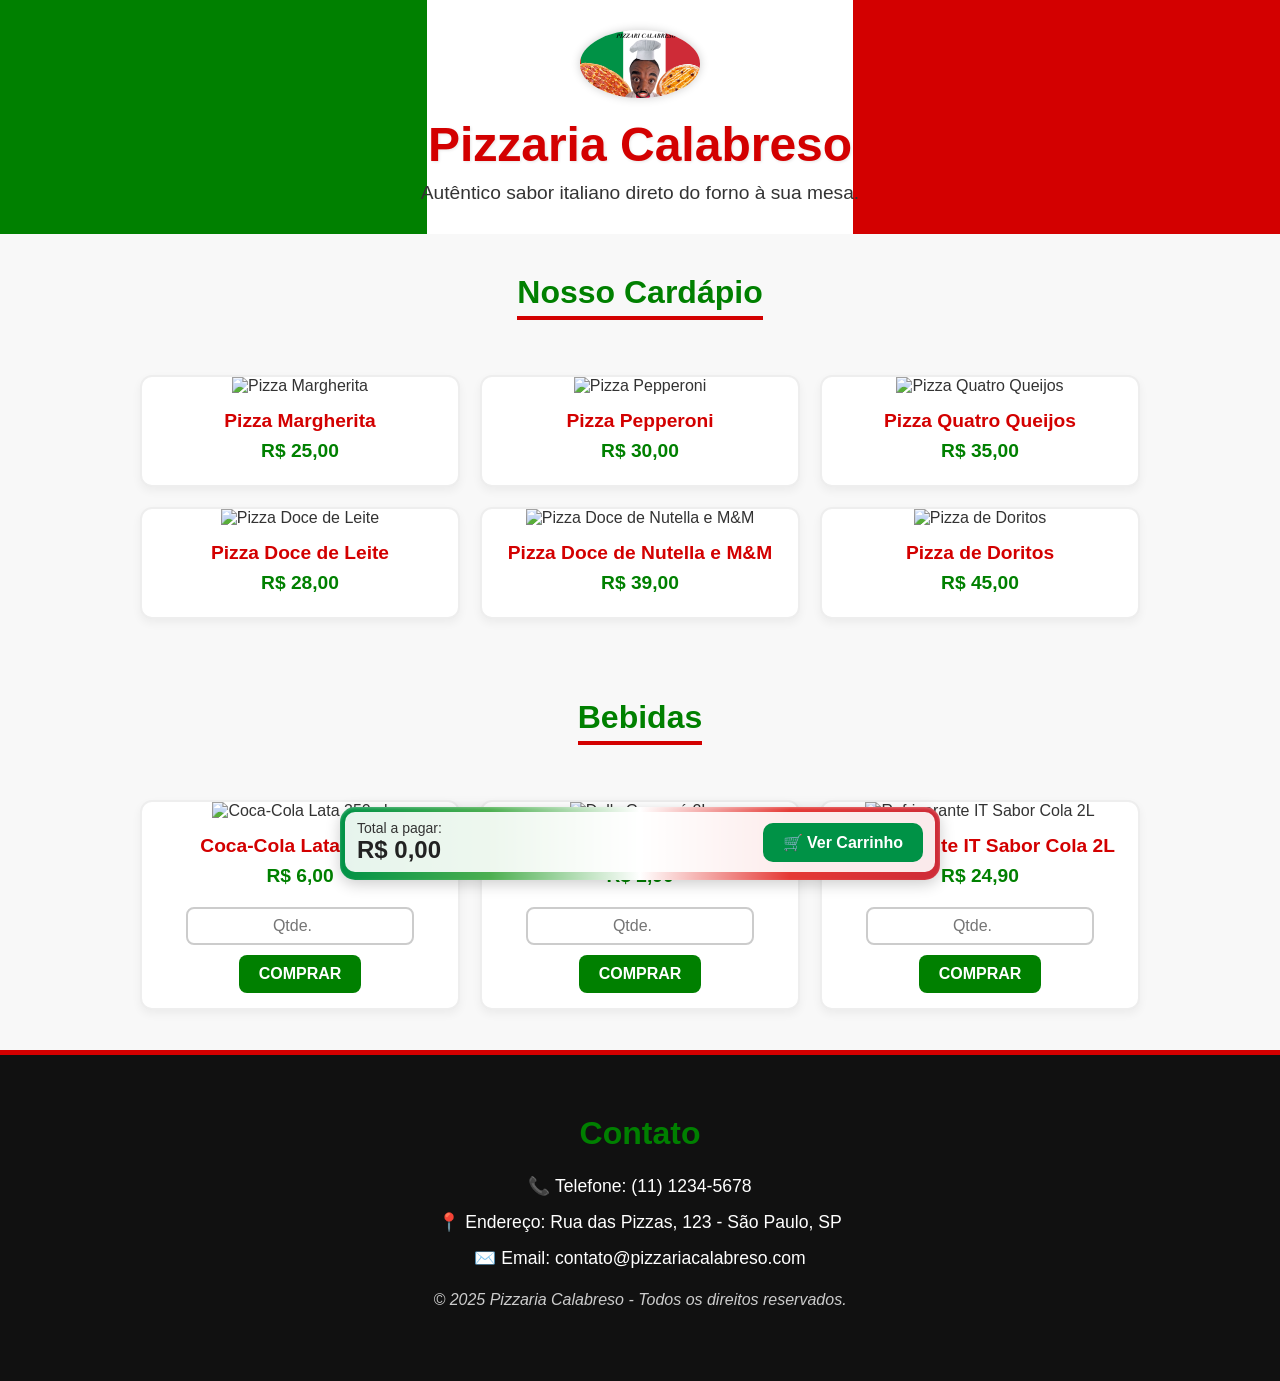
==== index.html @ 76e07abe "Primeiro commit" ====
<!DOCTYPE html>
<html lang="pt-BR">

<head>
    <meta charset="UTF-8">
    <meta name="viewport" content="width=device-width, initial-scale=1.0">
    <meta name="description" content="Explore o cardápio da Pizzaria Calabreso, escolha pizzas e bebidas e monte seu carrinho.">
    <title>Pizzaria Calabreso</title>
    <link rel="stylesheet" href="assets/css/style.css">
</head>

<body>

    <header>
        <img id="banner" src="assets/images/banner.png" alt="Banner da Pizzaria Calabreso">
        <h1>Pizzaria Calabreso</h1>
        <p>Autêntico sabor italiano direto do forno à sua mesa.</p>
    </header>


    <main>
        <h2>Nosso Cardápio</h2>
        <div class="cardapio">
            <a href="pizza1.html" class="pizza-item">
                <img src="https://encrypted-tbn0.gstatic.com/images?q=tbn:ANd9GcQ0KFDZkjY8zVpr1ftr2n7Rm_OLf0Eq3inoxw&s" alt="Pizza Margherita">
                <div class="pizza-info">
                    <h3>Pizza Margherita</h3>
                    <h3 id="preço">R$ 25,00</h3>
                </div>
            </a>

            <a href="pizza2.html" class="pizza-item">
                <img src="https://encrypted-tbn0.gstatic.com/images?q=tbn:ANd9GcTDd4nehw8UKOEGk8yYWLWcIgiwyj87I_IqnQ&s" alt="Pizza Pepperoni">
                <div class="pizza-info">
                    <h3>Pizza Pepperoni</h3>
                    <h3 id="preço">R$ 30,00</h3>
                </div>
            </a>

            <a href="pizza3.html" class="pizza-item">
                <img src="https://encrypted-tbn0.gstatic.com/images?q=tbn:ANd9GcTGC7nae_1sfmJfbr9CSl2lPgwXHyNFjZtilA&s" alt="Pizza Quatro Queijos">
                <div class="pizza-info">
                    <h3>Pizza Quatro Queijos</h3>
                    <h3 id="preço">R$ 35,00</h3>
                </div>
            </a>

            <a href="pizza4.html" class="pizza-item">
                <img src="https://harald.com.br/wp-content/uploads/2023/06/captura-de-tela-2023-06-27-131655.png" alt="Pizza Doce de Leite">
                <div class="pizza-info">
                    <h3>Pizza Doce de Leite</h3>
                    <h3 id="preço">R$ 28,00</h3>
                </div>
            </a>

            <a href="pizza5.html" class="pizza-item">
                <img src="https://encrypted-tbn0.gstatic.com/images?q=tbn:ANd9GcS7LqDKBtys40XV00ivvYHsc4-nhww7ftNQyw&s" alt="Pizza Doce de Nutella e M&M">
                <div class="pizza-info">
                    <h3>Pizza Doce de Nutella e M&M</h3>
                    <h3 id="preço">R$ 39,00</h3>
                </div>
            </a>

            <a href="pizza6.html" class="pizza-item">
                <img src="https://debonairspizza.co.za/images/promos/2025/august/on-the-double-doritos/on-the-double-doritos-no-copy.jpg" alt="Pizza de Doritos">
                <div class="pizza-info">
                    <h3>Pizza de Doritos</h3>
                    <h3 id="preço">R$ 45,00</h3>
                </div>
            </a>
    </main>
    <main>
        <h2>Bebidas</h2>
        <div class="bebidas">
            <div class="bebidas-item">
                <img src="https://prezunic.vtexassets.com/arquivos/ids/210693/66db573a62edc14e790f8550.jpg?v=638612475473130000" alt="Coca-Cola Lata 350ml">
                <div class="bebidas-info">
                    <h3>Coca-Cola Lata 350ml</h3>
                    <h3 id="preço">R$ 6,00</h3>
                    <input type="number" id="qt_coca" placeholder="Qtde." min="1" max="10">
                    <button id="comprar_coca">COMPRAR</button>
                </div>
            </div>

            <div class="bebidas-item">
                <img src="https://encrypted-tbn0.gstatic.com/images?q=tbn:ANd9GcRSwwfU1giQMis9vnCTRqfJcuPcXE1DUf9Erw&s" alt="Dolly Guaraná 2L">
                <div class="bebidas-info">
                    <h3>Dolly Guaraná 2L</h3>
                    <h3 id="preço">R$ 2,90</h3>
                    <input type="number" id="qt_guarana" placeholder="Qtde." min="1" max="10">
                    <button id="comprar_guarana">COMPRAR</button>
                </div>
            </div>

            <div class="bebidas-item">
                <img src="https://phygital-files.mercafacil.com/flordaposse/uploads/produto/refrigerante_it_sabores_2lt_cola_dac74f96-1a4a-4b4f-804a-6ddcf4d8a74f.jpg" alt="Refrigerante IT Sabor Cola 2L">
                <div class="bebidas-info">
                    <h3>Refrigerante IT Sabor Cola 2L</h3>
                    <h3 id="preço">R$ 24,90</h3>
                    <input type="number" id="qt_suco" placeholder="Qtde." min="1" max="10">
                    <button id="comprar_suco">COMPRAR</button>
                </div>
            </div>
        </div>
    </main>


    <div class="caixa">
        <div class="conteudo">
            <div class="valor">
                <p>Total a pagar:</p>
                <h2>R$ 89,90</h2>
            </div>
            <a href="carrinho.html"><button class="btn-carrinho">🛒 Ver Carrinho</button></a>
        </div>
    </div>

    <footer>
        <h2>Contato</h2>
        <p>📞 Telefone: (11) 1234-5678</p>
        <p>📍 Endereço: Rua das Pizzas, 123 - São Paulo, SP</p>
        <p>✉️ Email: contato@pizzariacalabreso.com</p>
        <p>© 2025 Pizzaria Calabreso - Todos os direitos reservados.</p>
    </footer>

    <script src="assets/js/script.js"></script>
</body>

</html>
---- assets/css/style.css ----
* {
    margin: 0;
    padding: 0;
    box-sizing: border-box;
}

body {
    font-family: 'Poppins', Arial, sans-serif;
    background-color: #fff;
    color: #333;
}

header {
    background: linear-gradient(
        to right,
        #008000 0%,
        #008000 33.33%,
        #ffffff 33.33%,
        #ffffff 66.66%,
        #d30000 66.66%,
        #d30000 100%
    );
    width: 100%;
    padding: 30px 0;
    text-align: center;
    box-shadow: 0 4px 12px rgba(0, 0, 0, 0.1);
}


header img {
    width: 120px;
    margin-bottom: 15px;
    border-radius: 50%;
    box-shadow: 0 0 10px rgba(0, 0, 0, 0.2);
}

header h1 {
    font-size: 3rem;
    font-weight: 700;
    color: #d30000;
    text-shadow: 1px 1px 3px rgba(0, 0, 0, 0.1);
}

header p {
    font-size: 1.2rem;
    color: #333;
    margin-top: 10px;
}




main {
    padding: 40px 20px;
    text-align: center;
    background-color: #f8f8f8;
}

main h2 {
    color: #008000;
    font-size: 2rem;
    margin-bottom: 25px;
    display: inline-block;
    border-bottom: 4px solid #d30000;
    padding-bottom: 5px;
}

.cardapio {
    display: grid;
    grid-template-columns: repeat(auto-fit, minmax(250px, 1fr));
    gap: 20px;
    max-width: 1000px;
    margin: 0 auto;
    margin-top: 30px;
}

.bebidas {
    display: grid;
    grid-template-columns: repeat(auto-fit, minmax(250px, 1fr));
    gap: 20px;
    max-width: 1000px;
    margin: 0 auto;
    margin-top: 30px;
}

.pizza-item {
    background-color: #fff;
    border: 2px solid #eee;
    border-radius: 12px;
    text-decoration: none;
    color: #333;
    transition: all 0.3s ease;
    overflow: hidden;
    box-shadow: 0 4px 10px rgba(0, 0, 0, 0.05);
}

.pizza-item img {
    width: 100%;
    height: 180px;
    object-fit: cover;
}

.pizza-info {
    padding: 15px;
}

.pizza-info h3 {
    font-size: 1.2rem;
    margin-bottom: 8px;
    color: #d30000;
}

.pizza-info p {
    font-weight: 500;
    color: #333;
}

.pizza-item:hover {
    transform: translateY(-5px);
    box-shadow: 0 6px 15px rgba(0, 0, 0, 0.1);
    border-color: #008000;
}

footer {
    background-color: #111;
    color: #fff;
    padding: 60px 30px;
    text-align: center;
    border-top: 5px solid #d30000;
    font-family: Arial, sans-serif;
}

footer h2 {
    color: #008000;
    margin-bottom: 20px;
    font-size: 2rem;
}

footer p {
    margin: 8px 0;
    font-size: 1.1rem;
    line-height: 1.6;
}

footer p:last-child {
    margin-top: 15px;
    /* Mais espaço acima do último parágrafo */
    font-style: italic;
    color: #ccc;
    font-size: 1rem;
}

@media (max-width: 600px) {
    header h1 {
        font-size: 2rem;
    }
    .pizza-info h3 {
        font-size: 1rem;
    }
    .pizza-info p {
        font-size: 0.9rem;
    }
}

#preço {
    color: #008000;
    font-weight: bold;
}

.caixa {
    position: fixed;
    bottom: 20px;
    left: 50%;
    transform: translateX(-50%);
    width: 90%;
    max-width: 600px;
    height: 73px;
    background: linear-gradient(90deg, 
        #009246 0%, 
        #4caf50 25%, 
        #ffffff 50%, 
        #e53935 75%, 
        #ce2b37 100%);
    border-radius: 15px;
    box-shadow: 
        0 4px 15px rgba(0, 0, 0, 0.2),
        inset 0 1px 3px rgba(255, 255, 255, 0.3);
    padding: 5px;
    z-index: 1000;
    transition: all 0.3s ease;
}


.conteudo {
    display: flex;
    align-items: center;
    justify-content: space-between;
    background-color: rgba(255, 255, 255, 0.9);
    border-radius: 10px;
    padding: 8px 12px;
}


/* Área de valor */

.valor p {
    margin: 0;
    font-size: 14px;
    color: #333;
}

.valor h2 {
    margin: 0;
    color: #222;
    font-weight: bold;
}


/* Botão do carrinho */

.btn-carrinho {
    background-color: #009246;
    /* verde da bandeira */
    color: white;
    border: none;
    border-radius: 10px;
    padding: 10px 20px;
    font-size: 16px;
    cursor: pointer;
    font-weight: bold;
    transition: 0.3s;
}

.btn-carrinho:hover {
    background-color: #007a38;
}


/* Responsividade */

@media (max-width: 700px) {
    .caixa {
        width: 95%;
        bottom: 7px;
        height: 120px;
        /* 👈 controla a espessura */
        background: linear-gradient(90deg, #009246, #ffffff, #ce2b37);
    }
    .conteudo {
        flex-direction: column;
        gap: 5px;
        text-align: center;
    }
    .btn-carrinho {
        width: 100%;
    }
}

main h2 {
    color: #008000;
    font-size: 2rem;
    margin-bottom: 25px;
    display: inline-block;
    border-bottom: 4px solid #d30000;
    padding-bottom: 5px;
}


/* Grade de bebidas */

.bebidas {
    display: grid;
    grid-template-columns: repeat(auto-fit, minmax(250px, 1fr));
    gap: 20px;
    max-width: 1000px;
    margin: 0 auto;
    margin-top: 30px;
}


/* Card de cada bebida */

.bebidas-item {
    background-color: #fff;
    border: 2px solid #eee;
    border-radius: 12px;
    overflow: hidden;
    text-align: center;
    box-shadow: 0 4px 10px rgba(0, 0, 0, 0.05);
    transition: all 0.3s ease;
}

.bebidas-item:hover {
    transform: translateY(-5px);
    box-shadow: 0 6px 15px rgba(0, 0, 0, 0.1);
    border-color: #008000;
}


/* Imagem da bebida */

.bebidas-item img {
    width: 100%;
    height: 180px;
    object-fit: cover;
}


/* Informações dentro do card */

.bebidas-info {
    padding: 15px;
}

.bebidas-info h3 {
    font-size: 1.2rem;
    margin-bottom: 8px;
    color: #d30000;
}

.bebidas-info #preço {
    color: #008000;
    font-weight: bold;
    margin-bottom: 10px;
}


/* ===== INPUT DE QUANTIDADE ===== */

.bebidas-info input[type="number"] {
    width: 80%;
    padding: 8px;
    margin: 10px 0;
    border: 2px solid #ccc;
    border-radius: 8px;
    font-size: 1rem;
    text-align: center;
    transition: all 0.3s ease;
}

.bebidas-info input[type="number"]:focus {
    border-color: #008000;
    outline: none;
    box-shadow: 0 0 5px rgba(0, 128, 0, 0.3);
}


/* ===== BOTÃO COMPRAR ===== */

.bebidas-info button {
    background-color: #008000;
    color: #fff;
    border: none;
    border-radius: 8px;
    padding: 10px 20px;
    font-size: 1rem;
    cursor: pointer;
    font-weight: bold;
    transition: all 0.3s ease;
}

.bebidas-info button:hover {
    background-color: #008000;
    transform: translateY(-2px);
    box-shadow: 0 4px 10px rgba(0, 0, 0, 0.2);
}


/* ===== RESPONSIVIDADE ===== */

@media (max-width: 600px) {
    .bebidas-info h3 {
        font-size: 1rem;
    }
    .bebidas-info input[type="number"] {
        width: 100%;
        font-size: 0.9rem;
    }
    .bebidas-info button {
        width: 100%;
        font-size: 0.9rem;
        padding: 8px;
    }
}
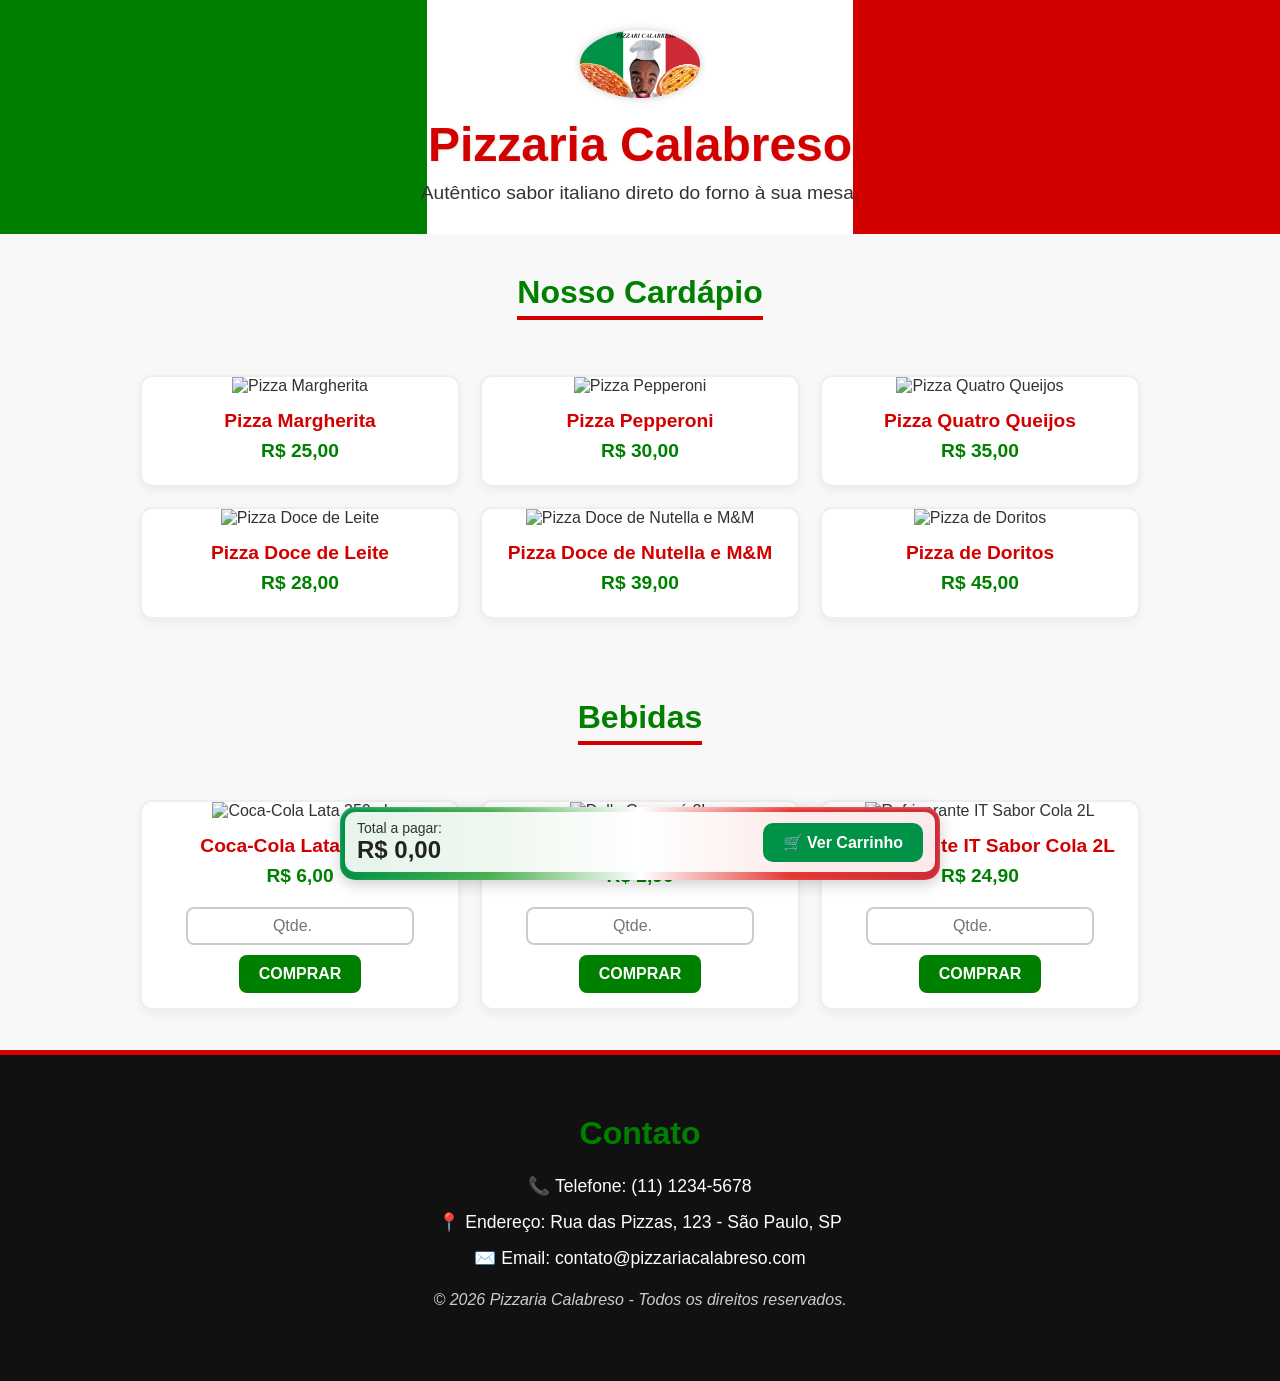
==== commit bd9b80d0: "Update index.html" ====
--- a/index.html
+++ b/index.html
@@ -46,7 +46,7 @@
             </a>
 
             <a href="pizza4.html" class="pizza-item">
-                <img src="https://harald.com.br/wp-content/uploads/2023/06/captura-de-tela-2023-06-27-131655.png" alt="Pizza Doce de Leite">
+                <img src="https://i.pinimg.com/564x/71/1e/93/711e9366ab598b881a4e21aeb3c9ee09.jpg" alt="Pizza Doce de Leite">
                 <div class="pizza-info">
                     <h3>Pizza Doce de Leite</h3>
                     <h3 id="preço">R$ 28,00</h3>
@@ -62,7 +62,7 @@
             </a>
 
             <a href="pizza6.html" class="pizza-item">
-                <img src="https://debonairspizza.co.za/images/promos/2025/august/on-the-double-doritos/on-the-double-doritos-no-copy.jpg" alt="Pizza de Doritos">
+                <img src="https://i.ytimg.com/vi/ANdEG8uUdJY/sddefault.jpg" alt="Pizza de Doritos">
                 <div class="pizza-info">
                     <h3>Pizza de Doritos</h3>
                     <h3 id="preço">R$ 45,00</h3>
@@ -120,7 +120,7 @@
         <p>📞 Telefone: (11) 1234-5678</p>
         <p>📍 Endereço: Rua das Pizzas, 123 - São Paulo, SP</p>
         <p>✉️ Email: contato@pizzariacalabreso.com</p>
-        <p>© 2025 Pizzaria Calabreso - Todos os direitos reservados.</p>
+        <p>© 2026 Pizzaria Calabreso - Todos os direitos reservados.</p>
     </footer>
 
     <script src="assets/js/script.js"></script>
